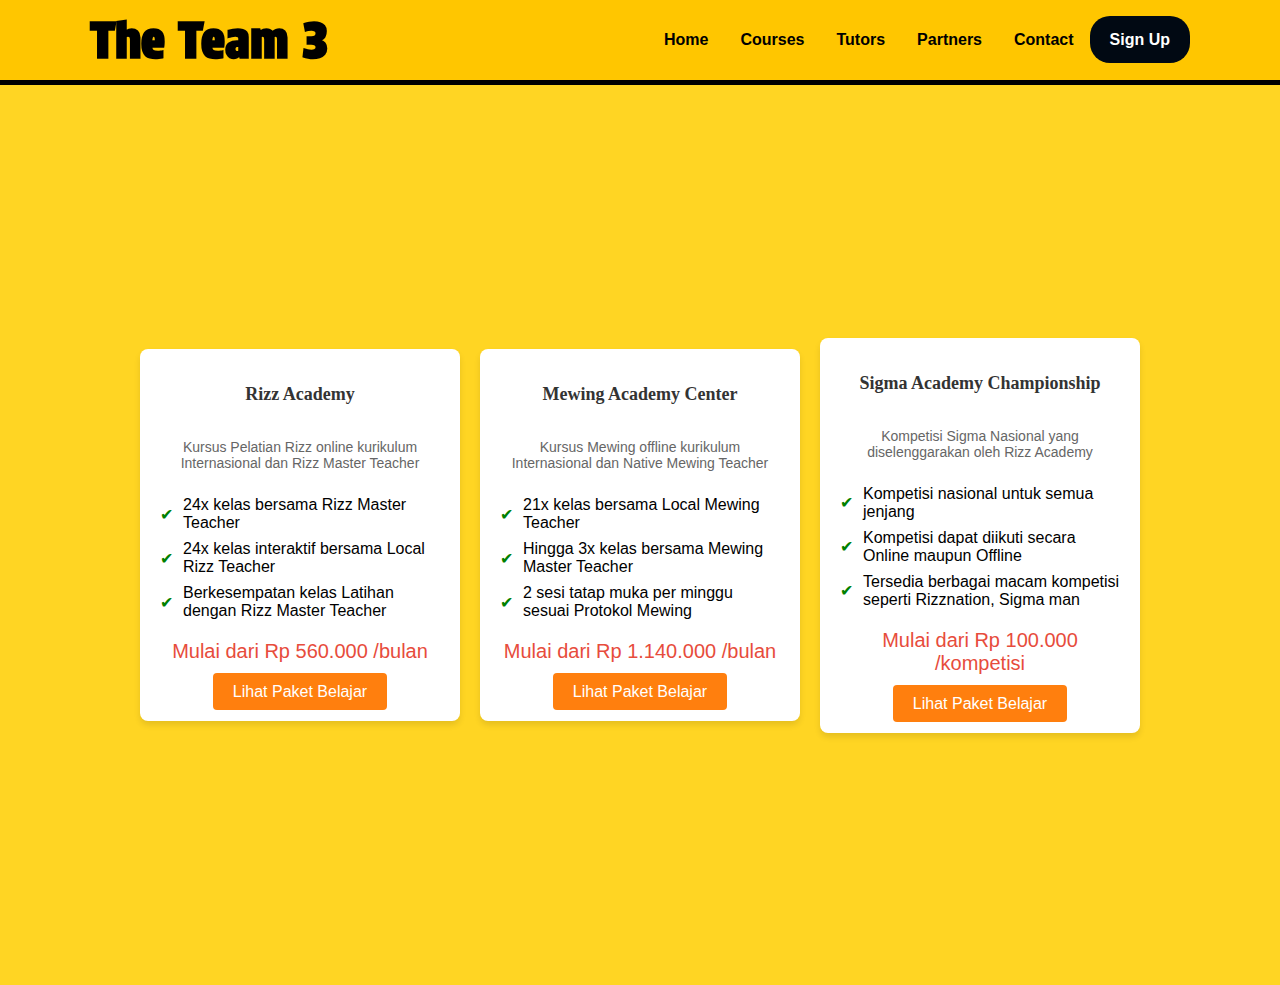
==== plan.html @ 79615063 "Add files via upload" ====
<!DOCTYPE html>
<html lang="en">
<head>
    <meta charset="UTF-8">
    <meta name="viewport" content="width=device-width, initial-scale=1.0">
    <title>Programming Team 3.</title>
    <link rel="preconnect" href="https://fonts.googleapis.com">
    <link rel="preconnect" href="https://fonts.gstatic.com" crossorigin>
    <link href="https://fonts.googleapis.com/css2?family=Protest+Strike&display=swap" rel="stylesheet">
    <link rel="stylesheet" href="style.css">
    <link rel="stylesheet" href="https://cdnjs.cloudflare.com/ajax/libs/font-awesome/6.0.0-beta3/css/all.min.css">
    <style>
    </style>
</head>

<body>
    <nav>
    <div class="wrapper">
        <div class="logo"><a href='index.html'>The Team 3</a></div>
        <div class="menu">
            <ul>
                <li><a href="index.html#home">Home</a></li>
                <li><a href="index.html#courses">Courses</a></li>
                <li><a href="index.html#tutors">Tutors</a></li>
                <li><a href="index.html#partners">Partners</a></li>
                <li><a href="index.html#contact">Contact</a></li>
                <li><a href="signup.html" class="tbl-biru">Sign Up</a></li>
            </ul>
        </div>
    </div>
    </nav>
    <div class="plan-container ae">
        <div class="plan-card">
            <h3>Rizz Academy</h3>
            <p>Kursus Pelatian Rizz online kurikulum Internasional dan Rizz Master Teacher</p>
            <ul>
                <li>24x kelas bersama Rizz Master Teacher</li>
                <li>24x kelas interaktif bersama Local Rizz Teacher</li>
                <li>Berkesempatan kelas Latihan dengan Rizz Master Teacher</li>
            </ul>
            <div class="price">Mulai dari Rp 560.000 /bulan</div>
            <a href="signup.html" class="plan-button">Lihat Paket Belajar</a>
        </div>

        <div class="plan-card">
            <h3>Mewing Academy Center</h3>
            <p>Kursus Mewing offline kurikulum Internasional dan Native Mewing Teacher</p>
            <ul>
                <li>21x kelas bersama Local Mewing Teacher</li>
                <li>Hingga 3x kelas bersama Mewing Master Teacher</li>
                <li>2 sesi tatap muka per minggu sesuai Protokol Mewing</li>
            </ul>
            <div class="price">Mulai dari Rp 1.140.000 /bulan</div>
            <a href="signup.html" class="plan-button">Lihat Paket Belajar</a>
        </div>

        <div class="plan-card">
            <h3>Sigma Academy Championship</h3>
            <p>Kompetisi Sigma Nasional yang diselenggarakan oleh Rizz Academy</p>
            <ul>
                <li>Kompetisi nasional untuk semua jenjang</li>
                <li>Kompetisi dapat diikuti secara Online maupun Offline</li>
                <li>Tersedia berbagai macam kompetisi seperti Rizznation, Sigma man</li>
            </ul>
            <div class="price">Mulai dari Rp 100.000 /kompetisi</div>
            <a href="signup.html" class="plan-button">Lihat Paket Belajar</a>
        </div>
    </div>

</body>
</html>
---- style.css ----
* {
    text-decoration: none;
    margin: 0px;
    padding: 0px;
    
}

.protest-strike-regular {
    font-family: "Protest Strike", sans-serif;
    font-weight: 400;
    font-style: normal;
  }
  
body{
    margin: 0px;
    padding: 0px;
    font-family: 'Open Sans',sans-serif;
    background-color: #FFD523;
}

.wrapper {
    width: 1100px;
    margin: auto;
    position: relative;
}

#home img {
    width: 70%; /* Gambar akan menyesuaikan dengan lebar elemen induknya */
    max-width: 300px; /* Maksimum lebar gambar adalah 600px */
    height: auto; /* Otomatis menyesuaikan tinggi gambar sesuai dengan lebar */
    display: block; /* Untuk menghilangkan jarak bawah dari gambar */
    margin: 20px; /* Untuk menempatkan gambar di tengah */
}

#courses img {
    max-width: 600px;
    height: auto;
    display: block;
    margin-left: 40px;
}

.logo a {
    font-size: 50px;
    font-weight: 800;
    float: left;
    font-family: "Protest Strike", sans-serif;
    color: #000000;
}

.menu {
    float: right;
}

nav {
    width: 100%;
    margin: auto;
    display: flex;
    line-height: 80px;
    position: sticky;
    position: -webkit-sticky; 
    top: 0;
    background: #FFC600;
    z-index: 1;
    border-bottom:5px solid #000000;
}

nav ul {
    list-style-type: none;
    margin: 0;
    padding: 0;
    overflow: hidden;
}

nav ul li {
    float: left;
}

nav ul li a {
    color: black;
    font-weight: bold;
    text-align: center;
    padding: 0px 16px 0px 16px;
    text-decoration: none;
}

nav ul li a:hover {
    text-decoration: underline;
}

section {
    margin: auto;
    display: flex;
    margin-bottom: 50px;
}

.kolom {
    margin-top: 50px;
    margin-bottom: 50px;
}

.kolom .deskripsi {
    font-size: 20px;
    font-weight: bold;
    font-family: 'comic sans ms';
    color: #5800FF;
}

h2 {
    font-family: 'comic sans ms';
    font-weight: 800;
    font-size: 45px;
    margin-bottom: 20px;
    color: #5800FF;
    width: 100%;
    line-height: 50px;
}

a.tbl-biru {
    background: #010913;
    border-radius: 20px;
    margin-top: 20px;
    padding: 15px 20px 15px 20px;
    color: #FFFFFF;
    cursor: pointer;
    font-weight: bold;
}

a.tbl-biru:hover {
    background: #fc5185;
    text-decoration: none;
}

a.tbl-pink {
    background: #000000;
    border-radius: 20px;
    margin-top: 20px;
    padding: 15px 20px 15px 20px;
    color: #FFFFFF;
    cursor: pointer;
    font-weight: bold;
}

a.tbl-pink:hover {
    background: #3f72af;
    text-decoration: none;
}

p {
    margin: 10px 0px 10px 0px;
    padding: 10px 0px 10px 0px;
}

.tengah {
    text-align: center;
    width: 100%;
}

.tutor-list {
    width: 100%;
    position: relative;
    display: flex;
    flex-wrap: wrap;
}

.kartu-tutor {
    width: 20%;
    margin: 0 auto;
}

.kartu-tutor img {
    width: 80%;
    border-radius: 50%;
}

.kartu-tutor p {
    font-family: 'comic sans ms';
    font-weight: 800;
    font-size: 25px;
    text-align: center;
    color: #5800FF;
}

.partner-list {
    width: 100%;
    position: relative;
    display: flex;
    flex-wrap: wrap;
    justify-content: space-around;
}

.kartu-partner img {
    width: 150px; /* Sesuaikan lebar yang kamu inginkan */
    height: 150px; /* Sesuaikan tinggi agar sama */
    object-fit: contain; /* Memastikan gambar ditampilkan utuh tanpa cropping */
    border-radius: 50%; /* Jika kamu ingin gambar berbentuk lingkaran */
    max-width: 100%;
    max-height: 100%;
}

.kartu-partner {
    width: 200px; /* Tentukan ukuran yang sesuai */
    height: auto; /* Biarkan tinggi otomatis menyesuaikan */
    overflow: hidden; /* Untuk memastikan tidak ada bagian gambar yang keluar */
    flex-basis: 20%; /* Mengatur ukuran dasar kartu */
    margin: 10px; 
}


.kartu-tutor img {
    width: 150px; /* Tentukan ukuran lebar gambar */
    height: 150px; /* Tentukan ukuran tinggi gambar agar konsisten */
    border-radius: 50%; /* Membuat gambar menjadi lingkaran */
    object-fit: cover; /* Memastikan gambar memenuhi frame tanpa distorsi */
}


#contact {
    background: #dedede;
    padding:50px 0px 50px 0px;
}

.footer {
    width: 100%;
    position: relative;
    display: flex;
    flex-wrap: wrap;
}

.footer-section {
    width: 20%;
    margin: 0 auto;
}

h3 {
    font-family: 'comic sans ms';
    font-weight: 800;
    font-size: 30px;
    margin-bottom: 20px;
    color: #364f6b;
    width: 100%;
    line-height: 50px;
}

#copyright {
    text-align: center;
    width: 100%;
    padding: 50px 0px 50px 0px;
    margin-top: 50px;
    background-color: #aaa5a5;
}

@media screen and (max-width: 991.98px) {
    .wrapper {
        width: 90%;
    }

    .logo a {
        display: block;
        width: 100%;
        text-align: center;
    }

    nav .menu {
        width: 100%;
        margin: 0;
    }

    nav .menu ul {
        text-align: center;
        margin: auto;
        line-height: 60px;
    }

    nav .menu ul li {
        display: inline-block;
        float: none;
    }

    section {
        display: block;
    }

    section img {
        display: block;
        width: 100%;
        height: auto;
    }

    .kartu-tutor {
        width: 50%;
    }

    .kartu-partner {
        width: 50%;
    }
}

.social-list {
    list-style-type: none;
    padding: 0;
}

.social-list li {
    margin-bottom: 5px;
}

.social-list a {
    text-decoration: none;
    color: #3f72af;
    font-weight: bold;
}

.social-list a:hover {
    color: #fc5185;
}


/* untuk sign up */

.su {
    font-family: "Protest Strike", sans-serif;
    background-color: #FFD523;
    display: flex;
    justify-content: center;
    align-items: center;
    height: 100vh;
    margin: 0;
}
.form-container {
    background-color: #ffffff;
    padding: 20px;
    border-radius: 8px;
    box-shadow: 0 4px 6px rgba(0, 0, 0, 0.1);
    width: 300px;
    text-align: center;
    
}
.form-container h2 {
    margin-bottom: 20px;
    font-size: 18px;
    color: #333;
}
.form-container input[type="text"],
.form-container input[type="email"],
.form-container input[type="password"] {
    width: calc(100% - 20px);
    padding: 10px;
    margin-bottom: 15px;
    border: 1px solid #ccc;
    border-radius: 4px;
    font-size: 14px;
}
.form-container button {
    width: 100%;
    padding: 10px;
    background-color: #333;
    color: #fff;
    border: none;
    border-radius: 4px;
    cursor: pointer;
    font-size: 16px;
    font-weight: bold;
}
.form-container button:hover {
    background-color: #fc5185;
}

/* untuk plan*/

.ae {
    font-family: Arial, sans-serif;
    background-color: #FFD523;
    display: flex;
    justify-content: center;
    align-items: center;
    height: 100vh;
    margin: 0;
}
.plan-container {
    display: flex;
    gap: 20px;
}
.plan-card {
    background-color: #ffffff;
    padding: 20px;
    border-radius: 8px;
    box-shadow: 0 4px 6px rgba(0, 0, 0, 0.1);
    width: 280px;
    text-align: center;
}
.plan-card h3 {
    font-size: 18px;
    color: #333;
    margin-bottom: 10px;
}
.plan-card p {
    font-size: 14px;
    color: #666;
    margin-bottom: 15px;
}
.plan-card ul {
    list-style-type: none;
    padding: 0;
    text-align: left;
    margin-bottom: 20px;
}
.plan-card ul li {
    margin-bottom: 8px;
    display: flex;
    align-items: center;
}
.plan-card ul li::before {
    content: "✔";
    color: green;
    margin-right: 10px;
}
.price {
    font-size: 20px;
    color: #e74c3c;
    margin-bottom: 20px;
}
.plan-button {
    background-color: #ff7f0e;
    color: #fff;
    border: none;
    padding: 10px 20px;
    border-radius: 4px;
    cursor: pointer;
    text-decoration: none;
    font-size: 16px;
}
.plan-button:hover {
    background-color: #e66a00;
}
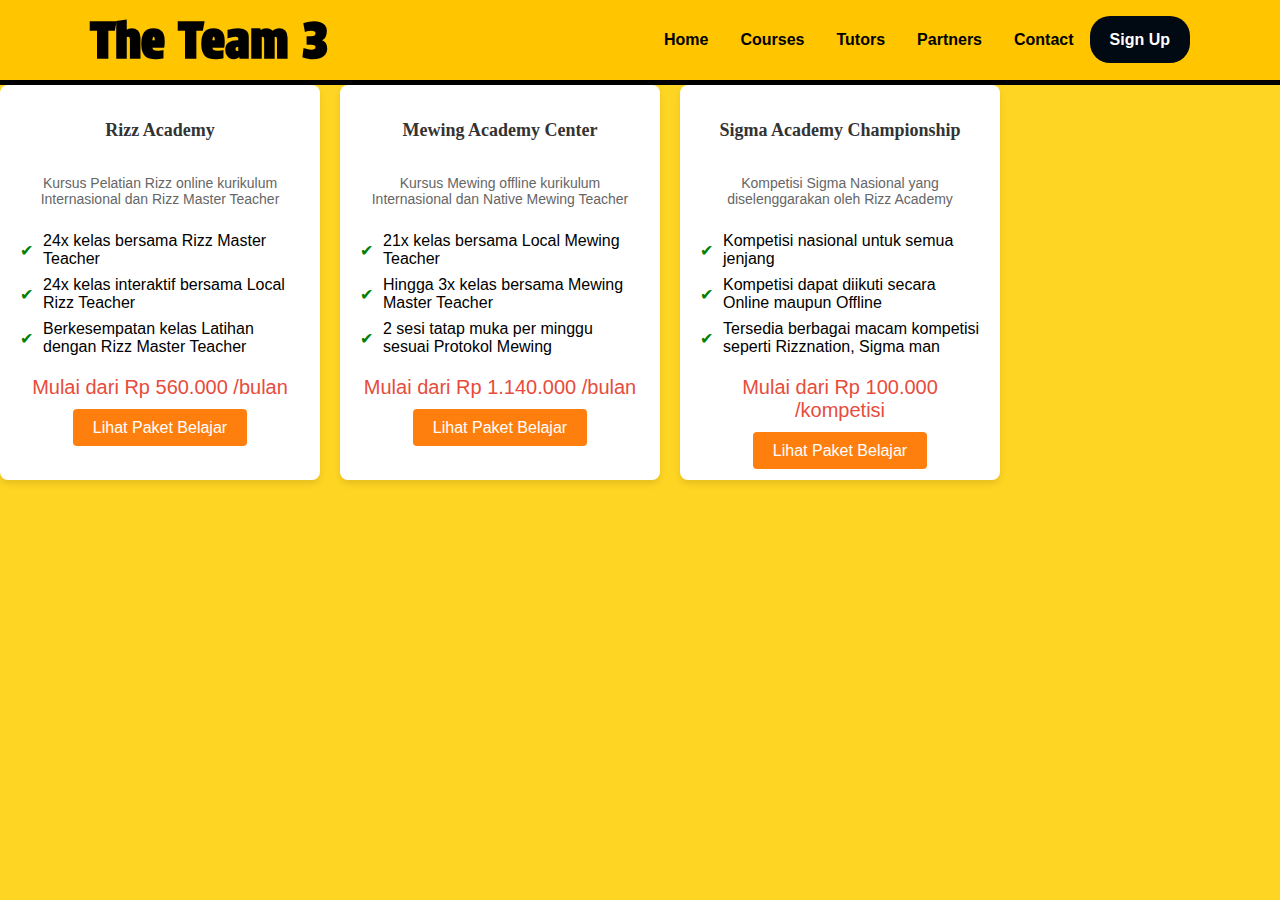
==== commit 6f59bb68: "Update plan.html" ====
--- a/plan.html
+++ b/plan.html
@@ -29,7 +29,7 @@
         </div>
     </div>
     </nav>
-    <div class="plan-container ae">
+    <div class="plan-container">
         <div class="plan-card">
             <h3>Rizz Academy</h3>
             <p>Kursus Pelatian Rizz online kurikulum Internasional dan Rizz Master Teacher</p>
